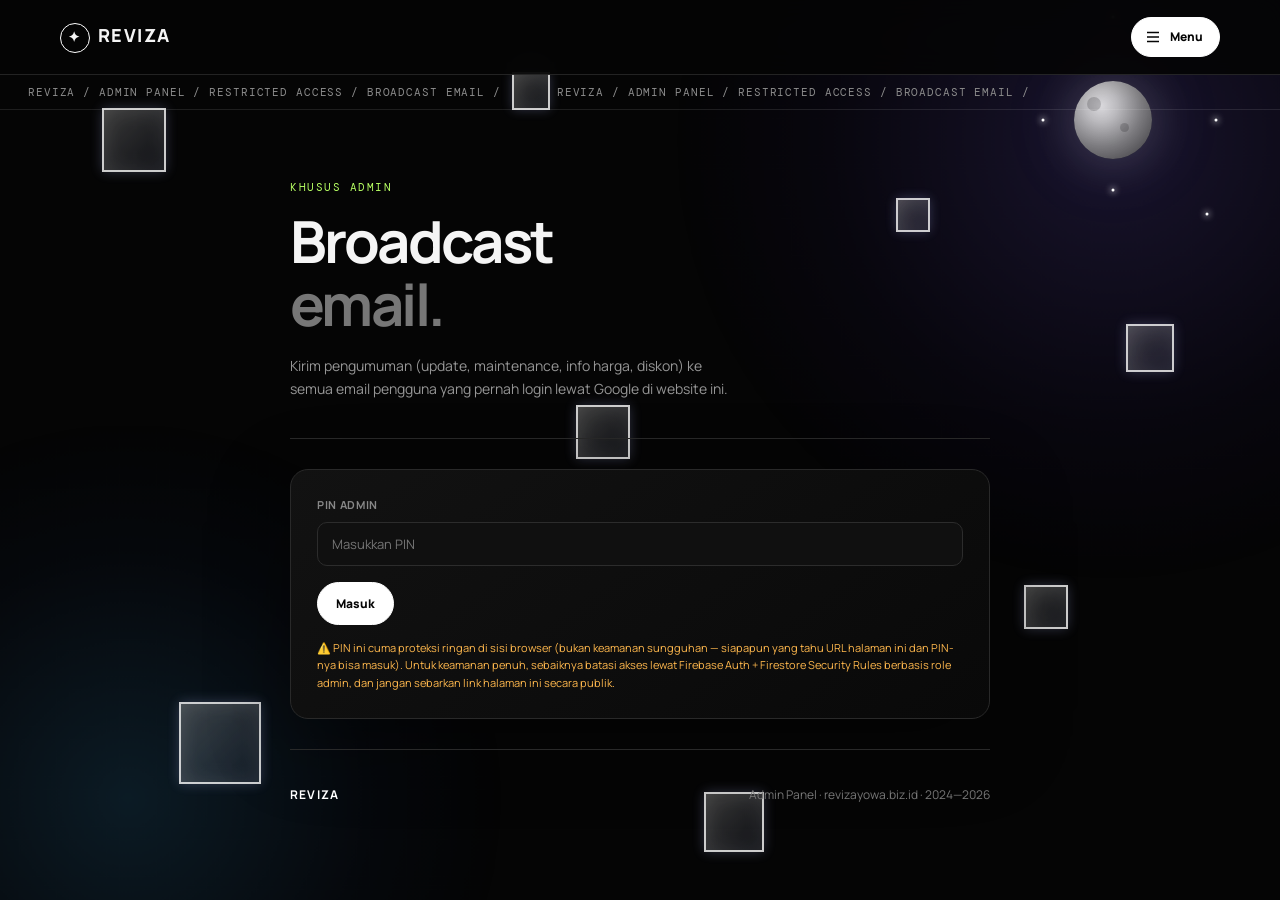
==== admin.html @ fdf4d781 "Add files via upload" ====
<!DOCTYPE html>
<html lang="id">
<head>
  <meta charset="UTF-8">
  <meta name="viewport" content="width=device-width, initial-scale=1.0, maximum-scale=1.0, user-scalable=no">
  <title>REVIZA · ADMIN BROADCAST</title>
  <meta name="description" content="Panel admin REVIZA untuk broadcast email ke pengguna terdaftar.">
  <meta name="author" content="REVIZA">
  <meta name="robots" content="noindex, nofollow">
  <link rel="canonical" href="https://revizayowa.biz.id/admin.html">
  <meta name="theme-color" content="#000000">
  <link rel="preconnect" href="https://fonts.googleapis.com">
  <link rel="preconnect" href="https://fonts.gstatic.com" crossorigin>
  <link href="https://fonts.googleapis.com/css2?family=DM+Mono:wght@400;500&family=Manrope:wght@400;500;600;700;800&display=swap" rel="stylesheet">
  <style>
    :root{--black:#050505;--panel:#0d0d0d;--line:#292929;--muted:#969696;--text:#f5f5f5;--green:#b7ff63;--radius:18px}
    *{box-sizing:border-box;margin:0;padding:0}html{scroll-behavior:smooth}body{background:var(--black);color:var(--text);font-family:Manrope,Arial,sans-serif;line-height:1.6;min-height:100vh;overflow-x:hidden}a{color:inherit;text-decoration:none}button,.btn{font:inherit}
     .site-header{position:sticky;top:0;z-index:20;border-bottom:1px solid rgba(255,255,255,.12);background:rgba(5,5,5,.9);backdrop-filter:blur(16px);transform:translateZ(0);will-change:transform}.header-inner{width:min(1160px,calc(100% - 40px));margin:auto;min-height:74px;display:flex;align-items:center;justify-content:space-between;gap:24px}.brand{font-size:18px;font-weight:800;letter-spacing:.08em}.brand-mark{display:inline-flex;width:30px;height:30px;align-items:center;justify-content:center;border:1px solid #fff;border-radius:50%;margin-right:8px;font-size:14px}.btn{display:inline-flex;align-items:center;justify-content:center;gap:9px;border:1px solid #fff;border-radius:999px;background:#fff;color:#050505;padding:11px 18px;font-weight:800;font-size:12px;cursor:pointer;transition:transform .2s,background .2s}.btn:hover{background:#d9d9d9;transform:translateY(-2px)}.btn-outline{background:#fff;color:#050505;border-color:#fff}.btn-outline:hover{background:#d9d9d9;color:#050505;border-color:#d9d9d9}.social-overlay{position:fixed;inset:0;background:rgba(0,0,0,.72);z-index:60;opacity:0;visibility:hidden;transition:.25s}.social-overlay.show{opacity:1;visibility:visible}.social-drawer{position:fixed;z-index:61;top:0;right:0;width:min(340px,88vw);height:100vh;background:#0b0b0b;border-left:1px solid #333;padding:26px 20px;transform:translateX(100%);transition:transform .3s;overflow-y:auto}.social-drawer.open{transform:translateX(0)}.social-drawer h2{font-size:12px;letter-spacing:.14em;text-transform:uppercase;color:#777;margin:26px 0 12px}.social-drawer h2:first-of-type{margin-top:8px}.drawer-close{position:absolute;top:20px;right:18px;width:32px;height:32px;border:1px solid #333;background:transparent;color:#fff;border-radius:50%;cursor:pointer;font-size:14px;line-height:1}.drawer-links{display:grid;gap:8px}.drawer-links a{border:1px solid #2c2c2c;border-radius:12px;padding:14px 15px;color:#ddd;font-size:13px;font-weight:600;transition:background .2s,border-color .2s,color .2s}.drawer-links a:hover,.drawer-links a[aria-current=page]{background:#fff;color:#050505;border-color:#fff}.social-foot{color:#666;font-size:10px;margin-top:28px;padding-top:18px;border-top:1px solid #242424}.menu-toggle{display:flex;align-items:center;gap:8px;background:#fff;border:1px solid #fff;color:#050505;border-radius:999px;padding:9px 16px 9px 12px;cursor:pointer;font-weight:800;font-size:12px}.menu-toggle svg{width:18px;height:18px}
    .cube-field{position:fixed;inset:0;z-index:1;pointer-events:none;overflow:hidden;perspective:1200px;transform:translateZ(0);will-change:transform;contain:layout style}
    .cube{position:absolute;transform-style:preserve-3d;opacity:.8;will-change:transform;backface-visibility:hidden;-webkit-backface-visibility:hidden}
    .cube i{position:absolute;display:block;border:2px solid #fff;background:linear-gradient(135deg,rgba(255,255,255,.26),rgba(160,180,255,.08));box-shadow:0 0 12px rgba(180,190,255,.3),inset 0 0 20px rgba(255,255,255,.15);backface-visibility:hidden;-webkit-backface-visibility:hidden}
    .cube.c1{width:64px;height:64px;top:12%;left:8%;animation:cubeFloat1 24s ease-in-out infinite}
    .cube.c2{width:44px;height:44px;top:65%;left:80%;animation:cubeFloat2 20s ease-in-out infinite}
    .cube.c3{width:82px;height:82px;top:78%;left:14%;animation:cubeFloat3 28s ease-in-out infinite}
    .cube.c4{width:34px;height:34px;top:22%;left:70%;animation:cubeFloat4 17s ease-in-out infinite}
    .cube.c5{width:54px;height:54px;top:45%;left:45%;animation:cubeFloat5 22s ease-in-out infinite}
    .cube.c6{width:38px;height:38px;top:8%;left:40%;animation:cubeFloat6 19s ease-in-out infinite}
    .cube.c7{width:48px;height:48px;top:36%;left:88%;animation:cubeFloat2 26s ease-in-out infinite reverse}
    .cube.c8{width:60px;height:60px;top:88%;left:55%;animation:cubeFloat1 27s ease-in-out infinite reverse}
    .cube .f1{width:100%;height:100%;transform:translateZ(calc(var(--s,40px)/2))}
    .cube .f2{width:100%;height:100%;transform:rotateY(90deg) translateZ(calc(var(--s,40px)/2))}
    .cube .f3{width:100%;height:100%;transform:rotateY(180deg) translateZ(calc(var(--s,40px)/2))}
    .cube .f4{width:100%;height:100%;transform:rotateY(-90deg) translateZ(calc(var(--s,40px)/2))}
    .cube .f5{width:100%;height:100%;transform:rotateX(90deg) translateZ(calc(var(--s,40px)/2))}
    .cube .f6{width:100%;height:100%;transform:rotateX(-90deg) translateZ(calc(var(--s,40px)/2))}
    @keyframes cubeFloat1{0%{transform:translate3d(0,0,0) rotateX(0) rotateY(0)}25%{transform:translate3d(70px,50px,0) rotateX(90deg) rotateY(60deg)}50%{transform:translate3d(140px,-25px,0) rotateX(180deg) rotateY(140deg)}75%{transform:translate3d(50px,-70px,0) rotateX(270deg) rotateY(220deg)}100%{transform:translate3d(0,0,0) rotateX(360deg) rotateY(320deg)}}
    @keyframes cubeFloat2{0%{transform:translate3d(0,0,0) rotateX(0) rotateY(0)}30%{transform:translate3d(-85px,60px,0) rotateX(-120deg) rotateY(90deg)}60%{transform:translate3d(-35px,-85px,0) rotateX(-220deg) rotateY(200deg)}100%{transform:translate3d(0,0,0) rotateX(-360deg) rotateY(340deg)}}
    @keyframes cubeFloat3{0%{transform:translate3d(0,0,0) rotateX(0) rotateY(0) rotateZ(0)}25%{transform:translate3d(60px,-70px,0) rotateX(80deg) rotateY(-60deg) rotateZ(30deg)}50%{transform:translate3d(130px,15px,0) rotateX(160deg) rotateY(-140deg) rotateZ(70deg)}75%{transform:translate3d(60px,85px,0) rotateX(260deg) rotateY(-220deg) rotateZ(120deg)}100%{transform:translate3d(0,0,0) rotateX(360deg) rotateY(-320deg) rotateZ(180deg)}}
    @keyframes cubeFloat4{0%{transform:translate3d(0,0,0) rotateX(0) rotateY(0)}50%{transform:translate3d(-50px,50px,0) rotateX(180deg) rotateY(180deg)}100%{transform:translate3d(0,0,0) rotateX(360deg) rotateY(360deg)}}
    @keyframes cubeFloat5{0%{transform:translate3d(0,0,0) rotateX(0) rotateY(0)}33%{transform:translate3d(85px,35px,0) rotateX(110deg) rotateY(-90deg)}66%{transform:translate3d(-35px,70px,0) rotateX(230deg) rotateY(-200deg)}100%{transform:translate3d(0,0,0) rotateX(360deg) rotateY(-320deg)}}
    @keyframes cubeFloat6{0%{transform:translate3d(0,0,0) rotateX(0) rotateY(0)}40%{transform:translate3d(-60px,-50px,0) rotateX(-140deg) rotateY(120deg)}100%{transform:translate3d(0,0,0) rotateX(-360deg) rotateY(360deg)}}
    @media(prefers-reduced-motion:reduce){.cube{animation:none!important}}
    @media(max-width:360px){.cube-field{opacity:.6}}
    /* ===== NEBULA & BULAN — lapisan paling belakang, di bawah kotak 3D, murni CSS (tanpa canvas/blur berat) ===== */
    .nebula-field{position:fixed;inset:0;z-index:0;pointer-events:none;overflow:hidden;transform:translateZ(0)}
    .nebula-glow{position:absolute;width:70vmax;height:70vmax;border-radius:50%;top:-24vmax;right:-22vmax;background:radial-gradient(circle at 50% 50%,rgba(130,100,255,.16),rgba(80,50,200,.05) 45%,transparent 70%);animation:nebulaDrift 42s ease-in-out infinite;will-change:transform}
    .nebula-glow.n2{width:60vmax;height:60vmax;left:-20vmax;bottom:-22vmax;top:auto;right:auto;background:radial-gradient(circle at 50% 50%,rgba(60,180,255,.13),rgba(40,100,200,.04) 45%,transparent 70%);animation-duration:54s;animation-direction:reverse}
    @keyframes nebulaDrift{0%,100%{transform:translate3d(0,0,0) scale(1)}50%{transform:translate3d(-4%,3%,0) scale(1.08)}}
    .moon{position:absolute;top:9%;right:10%;width:78px;height:78px;border-radius:50%;background:radial-gradient(circle at 35% 32%,#fdfdfd 0%,#d8d8d8 22%,#8f8f8f 55%,#3a3a3a 100%);box-shadow:0 0 40px 6px rgba(255,255,255,.16),0 0 90px 20px rgba(170,170,255,.08);opacity:.85}
    .moon:before,.moon:after{content:"";position:absolute;border-radius:50%;background:rgba(0,0,0,.18)}
    .moon:before{width:14px;height:14px;top:16px;left:13px}
    .moon:after{width:9px;height:9px;top:42px;left:46px}
    .star-orbit{position:absolute;border-radius:50%;pointer-events:none}
    .star-orbit i{position:absolute;width:3px;height:3px;background:#fff;border-radius:50%;box-shadow:0 0 6px 1px rgba(255,255,255,.65)}
    .orbit-a{width:140px;height:140px;top:calc(9% - 31px);right:calc(10% - 31px);animation:orbitSpin 20s linear infinite}
    .orbit-a i:nth-child(1){top:50%;left:0;transform:translate(-50%,-50%)}
    .orbit-a i:nth-child(2){bottom:0;left:50%;transform:translate(-50%,50%)}
    .orbit-b{width:206px;height:206px;top:calc(9% - 64px);right:calc(10% - 64px);animation:orbitSpin 32s linear infinite reverse}
    .orbit-b i:nth-child(1){top:0;left:50%;transform:translate(-50%,-50%)}
    .orbit-b i:nth-child(2){top:50%;right:0;transform:translate(50%,-50%)}
    .orbit-c{width:268px;height:268px;top:calc(9% - 95px);right:calc(10% - 95px);animation:orbitSpin 44s linear infinite}
    .orbit-c i:nth-child(1){bottom:15%;left:85%;transform:translate(-50%,50%)}
    .orbit-c i:nth-child(2){top:20%;left:10%;transform:translate(-50%,-50%)}
    @keyframes orbitSpin{to{transform:rotate(360deg)}}
    @media(max-width:640px){.moon{width:54px;height:54px;top:7%;right:8%}.orbit-a{width:100px;height:100px;top:calc(7% - 23px);right:calc(8% - 23px)}.orbit-b{width:148px;height:148px;top:calc(7% - 47px);right:calc(8% - 47px)}.orbit-c{width:192px;height:192px;top:calc(7% - 69px);right:calc(8% - 69px)}}
    @media(prefers-reduced-motion:reduce){.nebula-glow,.orbit-a,.orbit-b,.orbit-c{animation:none!important}}
    .ticker,main,footer{position:relative;z-index:2}
    .ticker{border-bottom:1px solid rgba(255,255,255,.1);overflow:hidden;white-space:nowrap;color:#8c8c8c;font:11px "DM Mono",monospace;letter-spacing:.08em}.ticker-track{display:flex;width:max-content;animation:ticker 28s linear infinite}.ticker span{padding:10px 28px}@keyframes ticker{to{transform:translateX(-50%)}}
    .container{width:min(700px,calc(100% - 40px));margin:auto}.page-intro{padding:70px 0 38px;border-bottom:1px solid var(--line)}.eyebrow{color:var(--green);font:11px "DM Mono",monospace;letter-spacing:.14em;text-transform:uppercase;margin-bottom:16px}h1,h2,h3{line-height:1.08;letter-spacing:-.045em}h1{font-size:clamp(38px,6vw,58px)}.page-intro p{color:var(--muted);font-size:14px;max-width:440px;margin-top:20px}
    .admin-card{border:1px solid var(--line);border-radius:var(--radius);padding:26px;background:linear-gradient(145deg,#121212,#090909);box-shadow:0 22px 80px rgba(0,0,0,.35);margin:30px 0}
    .admin-field{display:block;font-size:11px;color:#888;font-weight:700;text-transform:uppercase;letter-spacing:.06em;margin-top:16px}
    .admin-field:first-child{margin-top:0}
    .admin-field input,.admin-field textarea{width:100%;margin-top:8px;background:#101010;border:1px solid #2c2c2c;border-radius:10px;padding:12px 14px;color:#fff;font-size:13px;font-family:inherit;resize:vertical}
    .admin-field input:focus,.admin-field textarea:focus{outline:none;border-color:#fff}
    .admin-warning{color:#ffb84d;font-size:11px;margin-top:14px;line-height:1.6}
    .admin-status{font-size:12px;color:var(--green);margin-top:14px;min-height:16px}
    .footer{border-top:1px solid var(--line);padding:35px 0 55px;color:#777;font-size:12px;display:flex;justify-content:space-between;gap:15px}.footer strong{color:#fff;letter-spacing:.1em}
    @media(max-width:520px){.container,.header-inner{width:calc(100% - 28px)}.admin-card{padding:16px}.footer{display:block}.footer span{display:block;margin-top:8px}.menu-toggle span{display:none}}
    /* ===== MINI PLAYER MENGAMBANG — sama seperti di index.html, biar musik "nyambung" pas pindah halaman ===== */
    .card{background:linear-gradient(145deg,#121212,#090909);border:1px solid var(--line);border-radius:var(--radius)}
    @keyframes spin{to{transform:rotate(360deg)}}
    #loading{position:fixed;inset:0;z-index:1000;background:rgba(5,5,5,.9);display:grid;place-items:center;transition:opacity .5s,visibility .5s}
    #loading.hide{opacity:0;visibility:hidden;pointer-events:none}
    .loading-box{text-align:center;width:min(300px,calc(100% - 40px))}
    .loading-orbit{width:112px;height:112px;border:1px solid #444;border-top-color:#fff;border-radius:50%;margin:0 auto 22px;display:grid;place-items:center;animation:spin 1.2s linear infinite}
    .loading-orbit strong{font-size:11px;letter-spacing:.16em;animation:counter-spin 1.2s linear infinite}
    @keyframes counter-spin{to{transform:rotate(-360deg)}}
    .loading-kicker{font:10px "DM Mono",monospace;color:#888;letter-spacing:.14em;text-transform:uppercase}
    .loading-status{font-size:11px;color:#aaa;margin:14px 0 8px}
    .loading-progress{height:2px;background:#222;border-radius:5px;overflow:hidden}
    .loading-progress span{display:block;width:0;height:100%;background:#fff;transition:width .12s}
    /* ===== LIGHTBOX FOTO — klik gambar buat lihat versi besar, kayak preview gambar di WhatsApp ===== */
    main img,.qris-box img{cursor:zoom-in}
    .lightbox-overlay{position:fixed;inset:0;background:rgba(0,0,0,.92);z-index:90;display:flex;align-items:center;justify-content:center;padding:24px;opacity:0;visibility:hidden;transition:opacity .25s ease,visibility .25s ease}
    .lightbox-overlay.show{opacity:1;visibility:visible}
    .lightbox-overlay img{max-width:100%;max-height:100%;object-fit:contain;border-radius:10px;box-shadow:0 25px 70px rgba(0,0,0,.65);cursor:zoom-out;transform:scale(.94);transition:transform .25s ease}
    .lightbox-overlay.show img{transform:scale(1)}
    .lightbox-close{position:absolute;top:18px;right:18px;width:38px;height:38px;border:1px solid rgba(255,255,255,.3);background:rgba(20,20,20,.85);color:#fff;border-radius:50%;display:grid;place-items:center;cursor:pointer;font-size:16px;line-height:1}
    .lightbox-close:hover{border-color:#fff}
  </style>
  <link rel="icon" type="image/svg+xml" href="favicon.svg">
  <link rel="apple-touch-icon" href="favicon.svg">
  <link rel="stylesheet" href="assets/css/reviza-ui.css">
</head>
<body>
  <div class="nebula-field" aria-hidden="true">
    <div class="nebula-glow"></div>
    <div class="nebula-glow n2"></div>
    <div class="moon"></div>
    <div class="star-orbit orbit-a"><i></i><i></i></div>
    <div class="star-orbit orbit-b"><i></i><i></i></div>
    <div class="star-orbit orbit-c"><i></i><i></i></div>
  </div>
   <div class="cube-field" aria-hidden="true">
    <div class="cube c1" style="--s:64px"><i class="f1"></i><i class="f2"></i><i class="f3"></i><i class="f4"></i><i class="f5"></i><i class="f6"></i></div>
    <div class="cube c2" style="--s:44px"><i class="f1"></i><i class="f2"></i><i class="f3"></i><i class="f4"></i><i class="f5"></i><i class="f6"></i></div>
    <div class="cube c3" style="--s:82px"><i class="f1"></i><i class="f2"></i><i class="f3"></i><i class="f4"></i><i class="f5"></i><i class="f6"></i></div>
    <div class="cube c4" style="--s:34px"><i class="f1"></i><i class="f2"></i><i class="f3"></i><i class="f4"></i><i class="f5"></i><i class="f6"></i></div>
    <div class="cube c5" style="--s:54px"><i class="f1"></i><i class="f2"></i><i class="f3"></i><i class="f4"></i><i class="f5"></i><i class="f6"></i></div>
    <div class="cube c6" style="--s:38px"><i class="f1"></i><i class="f2"></i><i class="f3"></i><i class="f4"></i><i class="f5"></i><i class="f6"></i></div>
    <div class="cube c7" style="--s:48px"><i class="f1"></i><i class="f2"></i><i class="f3"></i><i class="f4"></i><i class="f5"></i><i class="f6"></i></div>
    <div class="cube c8" style="--s:60px"><i class="f1"></i><i class="f2"></i><i class="f3"></i><i class="f4"></i><i class="f5"></i><i class="f6"></i></div>
  </div>
  <!-- GANTI LINK — SUARA SETIAP KLIK (opsional). Taruh link mp3/wav pendek di source src di bawah ini. -->
  <audio id="clickSnd" preload="none"><source src="" type="audio/mpeg"></audio>
  <!-- LIGHTBOX FOTO — klik gambar apapun buat lihat versi besarnya -->
  <div class="lightbox-overlay" id="lightboxOverlay">
    <button class="lightbox-close" id="lightboxClose" type="button" aria-label="Tutup">✕</button>
    <img id="lightboxImg" src="" alt="">
  </div>
  <div class="social-overlay" id="socialOverlay"></div>
  <aside class="social-drawer" id="socialDrawer" aria-label="Menu REVIZA">
    <button class="drawer-close" id="drawerClose" type="button" aria-label="Tutup menu">✕</button>
    <h2>Navigasi</h2>
    <nav class="drawer-links" id="siteNav" aria-label="Navigasi utama">
      <a href="index.html">Beranda</a>
      <a href="produk.html">Produk</a>
      <a href="pay.html">Pembayaran</a>
      <a href="profiledev.html">Profil Developer</a>
      <a href="#" data-coming-soon>FAQ</a>
      <a href="#" data-coming-soon>Syarat &amp; Ketentuan</a>
      <a href="https://wa.me/628978595858" target="_blank" rel="noopener">Kontak Admin ↗</a>
    </nav>
    <div class="social-foot">REVIZA · All rights reserved · 2024—2026</div>
  </aside>
   <header class="site-header"><div class="header-inner"><a class="brand" href="index.html"><span class="brand-mark">✦</span>REVIZA</a><div style="display:flex;align-items:center;gap:10px"><span id="authSlot" class="auth-slot"></span><button class="menu-toggle" id="menuToggle" aria-label="Buka menu" aria-expanded="false" aria-controls="socialDrawer"><svg viewBox="0 0 24 24" fill="none" stroke="currentColor" stroke-width="2"><path d="M4 6h16M4 12h16M4 18h16"/></svg><span>Menu</span></button></div></div></header>
  <div class="ticker"><div class="ticker-track"><span>REVIZA / ADMIN PANEL / RESTRICTED ACCESS / BROADCAST EMAIL / </span><span>REVIZA / ADMIN PANEL / RESTRICTED ACCESS / BROADCAST EMAIL / </span></div></div>
  <main class="container">
    <section class="page-intro"><div class="eyebrow">Khusus Admin</div><h1>Broadcast<br><span style="color:#777">email.</span></h1><p>Kirim pengumuman (update, maintenance, info harga, diskon) ke semua email pengguna yang pernah login lewat Google di website ini.</p></section>
    <section class="admin-card" id="adminGate">
      <label class="admin-field">PIN Admin<input type="password" id="adminPin" placeholder="Masukkan PIN" data-copyable></label>
      <button class="btn" id="adminUnlock" type="button" style="margin-top:16px">Masuk</button>
      <p class="admin-warning">⚠️ PIN ini cuma proteksi ringan di sisi browser (bukan keamanan sungguhan — siapapun yang tahu URL halaman ini dan PIN-nya bisa masuk). Untuk keamanan penuh, sebaiknya batasi akses lewat Firebase Auth + Firestore Security Rules berbasis role admin, dan jangan sebarkan link halaman ini secara publik.</p>
    </section>
    <section class="admin-card" id="adminPanel" style="display:none">
      <div class="eyebrow" id="adminUserCount">Memuat daftar pengguna...</div>
      <label class="admin-field">Subjek Email<input type="text" id="broadcastSubject" placeholder="Contoh: Update Produk Baru!" data-copyable></label>
      <label class="admin-field">Isi Pesan<textarea id="broadcastMessage" rows="7" placeholder="Tulis pengumuman di sini..." data-copyable></textarea></label>
      <button class="btn" id="broadcastSend" type="button" style="margin-top:16px">Kirim ke Semua Pengguna</button>
      <p class="admin-status" id="broadcastStatus"></p>
    </section>
  </main>
  <footer class="container footer"><strong>REVIZA</strong><span>Admin Panel · revizayowa.biz.id · 2024—2026</span></footer>
  <script>
     /* ===== LIGHTBOX FOTO — klik gambar buat lihat versi besar (kayak preview gambar di WA) ===== */
     const lightboxOverlay=document.getElementById("lightboxOverlay"),lightboxImg=document.getElementById("lightboxImg"),lightboxClose=document.getElementById("lightboxClose");
     function openLightbox(src,alt){if(!src)return;lightboxImg.src=src;lightboxImg.alt=alt||"";lightboxOverlay.classList.add("show");document.body.style.overflow="hidden";}
     function closeLightbox(){lightboxOverlay.classList.remove("show");document.body.style.overflow="";setTimeout(()=>{lightboxImg.src="";},250);}
     document.querySelectorAll("main img").forEach(img=>{img.addEventListener("click",()=>openLightbox(img.currentSrc||img.src,img.alt));});
     lightboxClose.addEventListener("click",closeLightbox);
     lightboxOverlay.addEventListener("click",e=>{if(e.target===lightboxOverlay)closeLightbox();});
     document.addEventListener("keydown",e=>{if(e.key==="Escape")closeLightbox();});
     /* ===== SUARA SETIAP KLIK — otomatis bunyi tiap tombol/link diklik, begitu link suara diisi di atas ===== */
     const clickSnd=document.getElementById("clickSnd");
     function playClickSound(){const src=clickSnd?.querySelector("source")?.getAttribute("src");if(!src)return;clickSnd.currentTime=0;clickSnd.play().catch(()=>{});}
     document.addEventListener("click",e=>{if(e.target.closest("a,button"))playClickSound();});
     let lockCount=0;function lockScroll(){lockCount++;document.body.style.overflow="hidden"}function unlockScroll(){lockCount=Math.max(0,lockCount-1);if(lockCount===0)document.body.style.overflow=""}
     const menuToggle=document.getElementById("menuToggle"),socialDrawer=document.getElementById("socialDrawer"),socialOverlay=document.getElementById("socialOverlay"),drawerClose=document.getElementById("drawerClose");
     const openDrawer=()=>{socialDrawer.classList.add("open");socialOverlay.classList.add("show");menuToggle.setAttribute("aria-expanded","true");lockScroll()};
     const closeDrawer=()=>{if(!socialDrawer.classList.contains("open"))return;socialDrawer.classList.remove("open");socialOverlay.classList.remove("show");menuToggle.setAttribute("aria-expanded","false");unlockScroll()};
     menuToggle.addEventListener("click",()=>{socialDrawer.classList.contains("open")?closeDrawer():openDrawer()});
     socialOverlay.addEventListener("click",closeDrawer);
     drawerClose.addEventListener("click",closeDrawer);
     document.addEventListener("keydown",e=>{if(e.key==="Escape")closeDrawer()});
    /* ===== DASHBOARD ADMIN — GANTI PIN INI dengan PIN rahasia kamu sendiri sebelum deploy ===== */
    const ADMIN_PIN="GANTI_PIN_ADMIN_KAMU";
    document.getElementById("adminUnlock").addEventListener("click",()=>{
      const val=document.getElementById("adminPin").value;
      if(val===ADMIN_PIN){
        document.getElementById("adminGate").style.display="none";
        document.getElementById("adminPanel").style.display="block";
        loadUsers();
      }else{
        alert("PIN salah.");
      }
    });
    let cachedUsers=[];
    function loadUsers(){
      function go(){
        RevizaAuth.getAllUsers().then(users=>{
          cachedUsers=users.filter(u=>u.email);
          document.getElementById("adminUserCount").textContent=cachedUsers.length+" pengguna terdaftar (login Google).";
        }).catch(err=>{
          console.error(err);
          document.getElementById("adminUserCount").textContent="Gagal memuat daftar pengguna. Cek konfigurasi Firebase & Firestore Rules.";
        });
      }
      if(window.RevizaAuth) go(); else window.addEventListener("reviza-auth-ready", go, {once:true});
    }
    document.getElementById("broadcastSend").addEventListener("click", async ()=>{
      const subject=document.getElementById("broadcastSubject").value.trim();
      const message=document.getElementById("broadcastMessage").value.trim();
      const status=document.getElementById("broadcastStatus");
      if(!subject||!message){status.textContent="Isi subjek dan pesan dulu.";return;}
      if(!cachedUsers.length){status.textContent="Belum ada pengguna terdaftar untuk dikirimi.";return;}
      status.textContent=`Mengirim ke ${cachedUsers.length} pengguna...`;
      let success=0, fail=0;
      for(const u of cachedUsers){
        const res=await RevizaMail.sendBroadcastEmail(u.email,u.displayName||"Pengguna",subject,message);
        if(res.ok) success++; else fail++;
        status.textContent=`Mengirim... berhasil ${success}, gagal ${fail} (dari ${cachedUsers.length})`;
        await new Promise(r=>setTimeout(r,300)); // jeda kecil biar tidak kena rate-limit EmailJS
      }
      status.textContent=`Selesai. Berhasil: ${success}, Gagal: ${fail}.`;
    });
  </script>
  <!-- ===== SISTEM BARU: anti-copy, modal FAQ/S&K, Firebase Auth + profil, EmailJS ===== -->
  <script src="assets/js/anti-copy.js"></script>
  <script src="assets/js/ui-modals.js"></script>
  <script type="module" src="assets/js/firebase-init.js"></script>
  <script src="https://cdn.jsdelivr.net/npm/@emailjs/browser@4/dist/email.min.js"></script>
  <script src="assets/js/emailjs-init.js"></script>
  <script src="assets/js/user-profile-ui.js"></script>
</body>
</html>
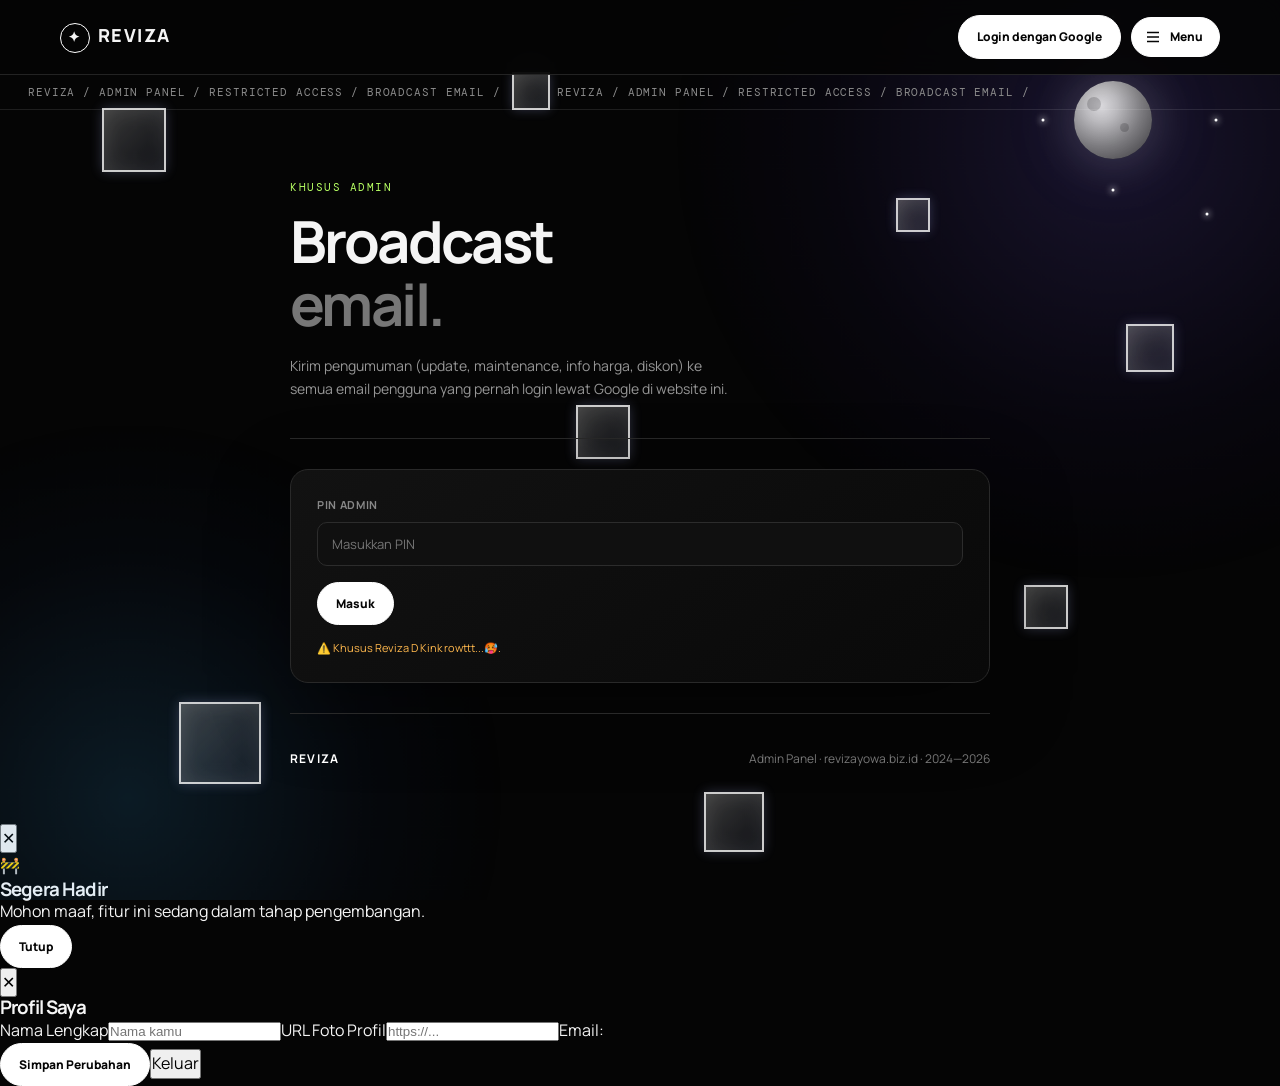
==== commit 779217d8: "Modify admin warning message in admin.html Updated admin warning message to include specific user re" ====
--- a/admin.html
+++ b/admin.html
@@ -150,7 +150,7 @@
     <section class="admin-card" id="adminGate">
       <label class="admin-field">PIN Admin<input type="password" id="adminPin" placeholder="Masukkan PIN" data-copyable></label>
       <button class="btn" id="adminUnlock" type="button" style="margin-top:16px">Masuk</button>
-      <p class="admin-warning">⚠️ PIN ini cuma proteksi ringan di sisi browser (bukan keamanan sungguhan — siapapun yang tahu URL halaman ini dan PIN-nya bisa masuk). Untuk keamanan penuh, sebaiknya batasi akses lewat Firebase Auth + Firestore Security Rules berbasis role admin, dan jangan sebarkan link halaman ini secara publik.</p>
+      <p class="admin-warning">⚠️  Khusus Reviza D Kink rowttt...🥵.</p>
     </section>
     <section class="admin-card" id="adminPanel" style="display:none">
       <div class="eyebrow" id="adminUserCount">Memuat daftar pengguna...</div>
@@ -232,4 +232,4 @@
   <script src="assets/js/emailjs-init.js"></script>
   <script src="assets/js/user-profile-ui.js"></script>
 </body>
-</html>+</html>
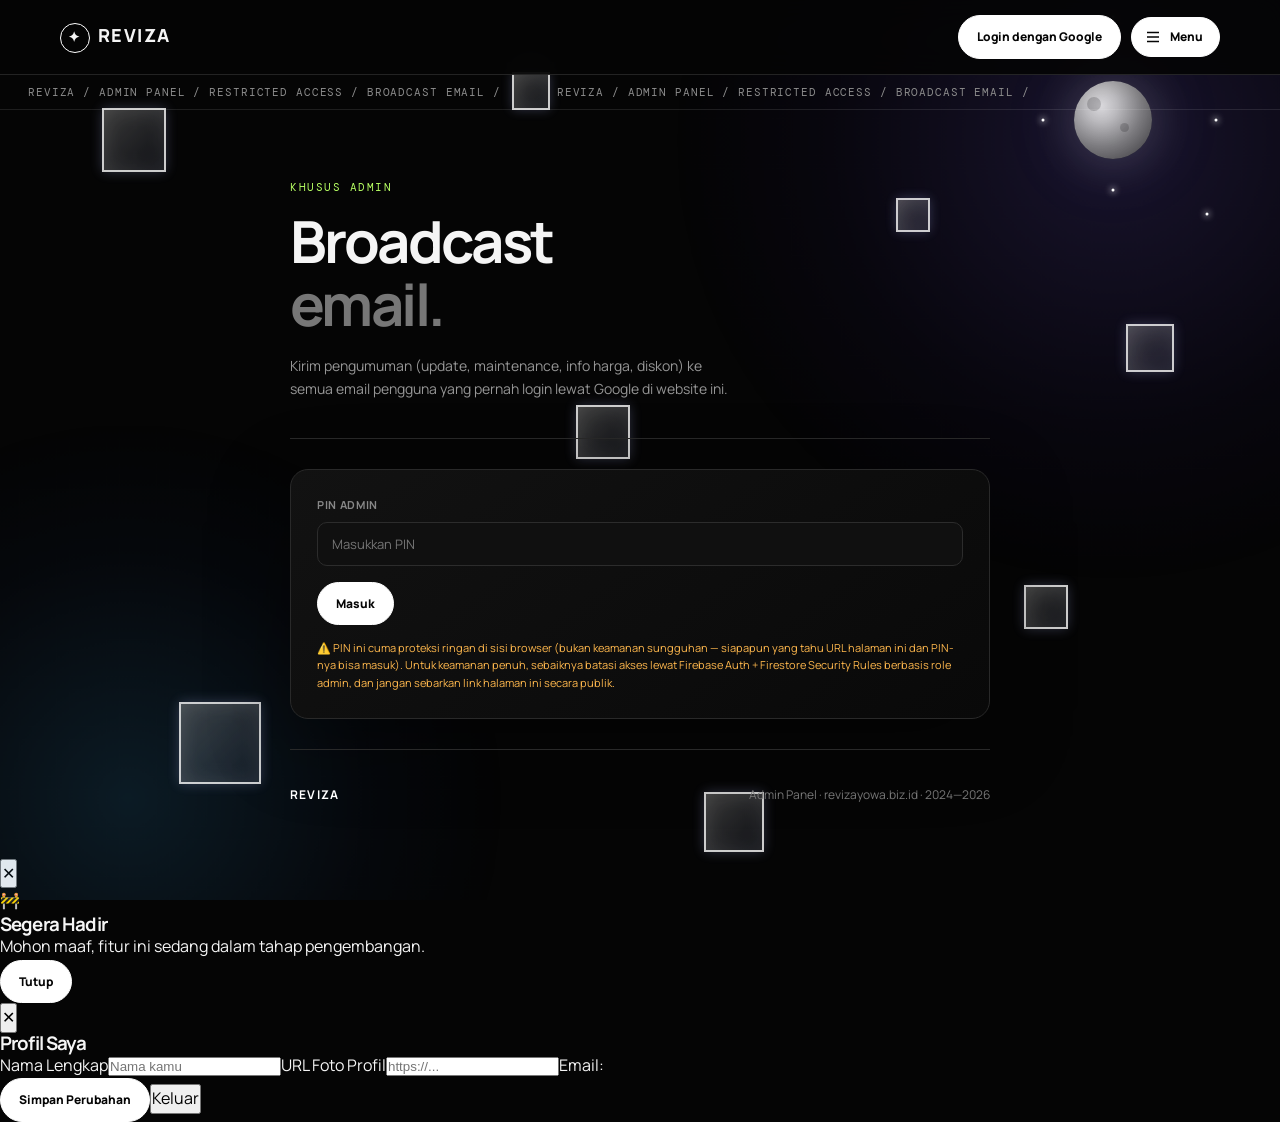
==== commit d76cf451: "Add files via upload" ====
--- a/admin.html
+++ b/admin.html
@@ -6,8 +6,25 @@
   <title>REVIZA · ADMIN BROADCAST</title>
   <meta name="description" content="Panel admin REVIZA untuk broadcast email ke pengguna terdaftar.">
   <meta name="author" content="REVIZA">
-  <meta name="robots" content="noindex, nofollow">
+  <meta name="robots" content="index, follow">
   <link rel="canonical" href="https://revizayowa.biz.id/admin.html">
+  <meta property="og:locale" content="id_ID">
+  <meta property="og:type" content="website">
+  <meta property="og:site_name" content="REVIZA WEBSITE">
+  <meta property="og:url" content="https://revizayowa.biz.id/admin.html">
+  <meta property="og:title" content="REVIZA • ADMIN BROADCAST">
+  <meta property="og:description" content="Panel admin REVIZA untuk broadcast email pengumuman ke pengguna terdaftar.">
+  <meta property="og:image" content="https://u.pone.rs/wvikpdkc.jpg">
+  <meta property="og:image:secure_url" content="https://u.pone.rs/wvikpdkc.jpg">
+  <meta property="og:image:type" content="image/jpeg">
+  <meta property="og:image:width" content="1200">
+  <meta property="og:image:height" content="630">
+  <meta property="og:image:alt" content="REVIZA — Admin Broadcast">
+  <meta name="twitter:card" content="summary_large_image">
+  <meta name="twitter:title" content="REVIZA • ADMIN BROADCAST">
+  <meta name="twitter:description" content="Panel admin REVIZA untuk broadcast email pengumuman ke pengguna terdaftar.">
+  <meta name="twitter:image" content="https://u.pone.rs/wvikpdkc.jpg">
+  <meta name="twitter:image:alt" content="REVIZA — Admin Broadcast">
   <meta name="theme-color" content="#000000">
   <link rel="preconnect" href="https://fonts.googleapis.com">
   <link rel="preconnect" href="https://fonts.gstatic.com" crossorigin>
@@ -131,12 +148,16 @@
   <div class="social-overlay" id="socialOverlay"></div>
   <aside class="social-drawer" id="socialDrawer" aria-label="Menu REVIZA">
     <button class="drawer-close" id="drawerClose" type="button" aria-label="Tutup menu">✕</button>
+    <div id="drawerProfileSlot"></div>
     <h2>Navigasi</h2>
     <nav class="drawer-links" id="siteNav" aria-label="Navigasi utama">
       <a href="index.html">Beranda</a>
       <a href="produk.html">Produk</a>
       <a href="pay.html">Pembayaran</a>
+      <a href="jadibot.html">Jadi Bot</a>
+      <a href="profileuser.html">Profil Saya</a>
       <a href="profiledev.html">Profil Developer</a>
+      <a href="admin.html" aria-current="page">Admin</a>
       <a href="#" data-coming-soon>FAQ</a>
       <a href="#" data-coming-soon>Syarat &amp; Ketentuan</a>
       <a href="https://wa.me/628978595858" target="_blank" rel="noopener">Kontak Admin ↗</a>
@@ -150,7 +171,7 @@
     <section class="admin-card" id="adminGate">
       <label class="admin-field">PIN Admin<input type="password" id="adminPin" placeholder="Masukkan PIN" data-copyable></label>
       <button class="btn" id="adminUnlock" type="button" style="margin-top:16px">Masuk</button>
-      <p class="admin-warning">⚠️  Khusus Reviza D Kink rowttt...🥵.</p>
+      <p class="admin-warning">⚠️ PIN ini cuma proteksi ringan di sisi browser (bukan keamanan sungguhan — siapapun yang tahu URL halaman ini dan PIN-nya bisa masuk). Untuk keamanan penuh, sebaiknya batasi akses lewat Firebase Auth + Firestore Security Rules berbasis role admin, dan jangan sebarkan link halaman ini secara publik.</p>
     </section>
     <section class="admin-card" id="adminPanel" style="display:none">
       <div class="eyebrow" id="adminUserCount">Memuat daftar pengguna...</div>
@@ -183,7 +204,7 @@
      drawerClose.addEventListener("click",closeDrawer);
      document.addEventListener("keydown",e=>{if(e.key==="Escape")closeDrawer()});
     /* ===== DASHBOARD ADMIN — GANTI PIN INI dengan PIN rahasia kamu sendiri sebelum deploy ===== */
-    const ADMIN_PIN="GANTI_PIN_ADMIN_KAMU";
+    const ADMIN_PIN="reviza123@";
     document.getElementById("adminUnlock").addEventListener("click",()=>{
       const val=document.getElementById("adminPin").value;
       if(val===ADMIN_PIN){
@@ -232,4 +253,4 @@
   <script src="assets/js/emailjs-init.js"></script>
   <script src="assets/js/user-profile-ui.js"></script>
 </body>
-</html>
+</html>
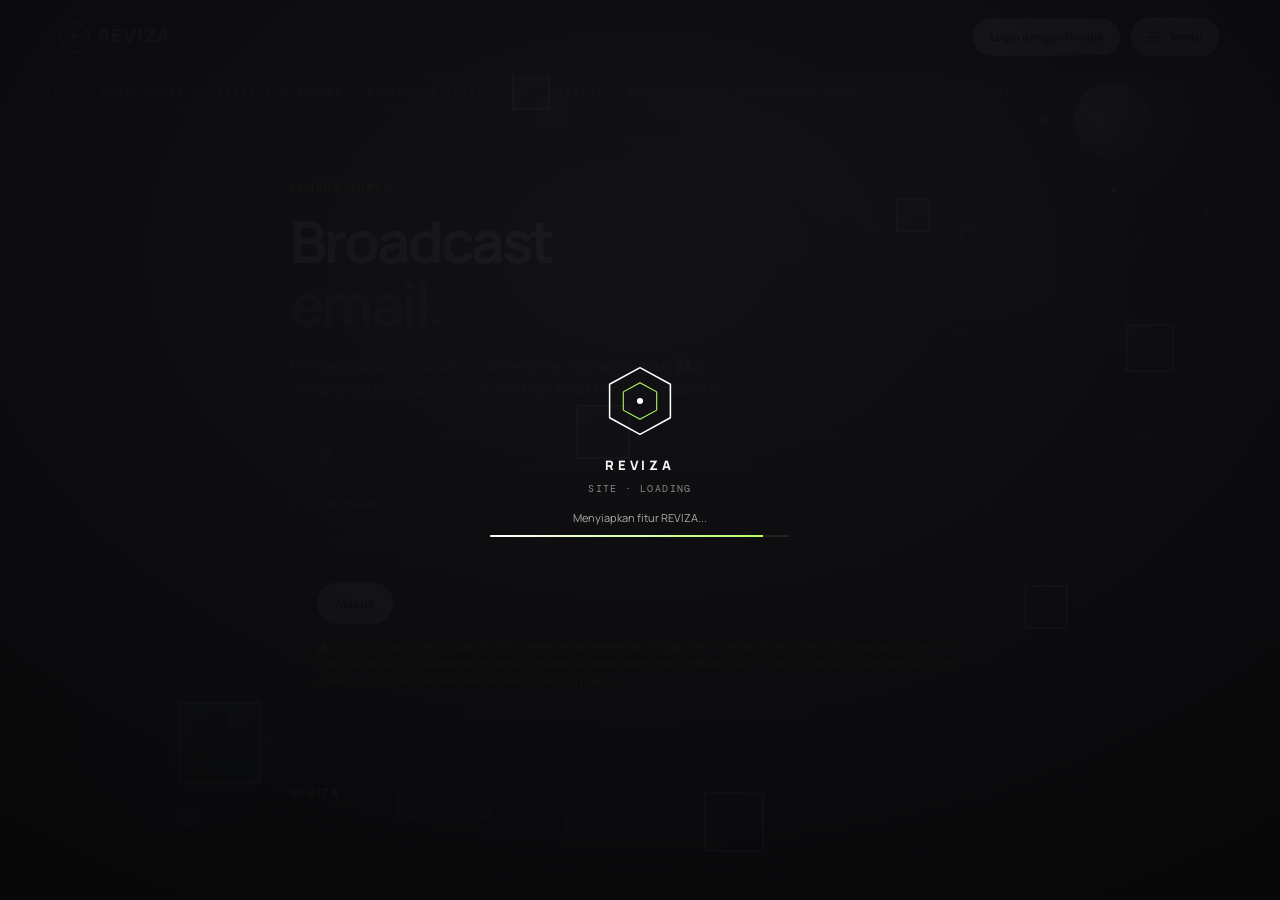
==== commit 912c630c: "Add files via upload" ====
--- a/admin.html
+++ b/admin.html
@@ -117,19 +117,22 @@
   </style>
   <link rel="icon" type="image/svg+xml" href="favicon.svg">
   <link rel="apple-touch-icon" href="favicon.svg">
-  <link rel="stylesheet" href="assets/css/reviza-ui.css">
+  <link rel="stylesheet" href="reviza-ui.css">
 </head>
 <body>
-  <div class="nebula-field" aria-hidden="true">
-    <div class="nebula-glow"></div>
-    <div class="nebula-glow n2"></div>
-    <div class="moon"></div>
-    <div class="star-orbit orbit-a"><i></i><i></i></div>
-    <div class="star-orbit orbit-b"><i></i><i></i></div>
-    <div class="star-orbit orbit-c"><i></i><i></i></div>
+  <div id="loading" aria-live="polite">
+    <div class="loading-box">
+      <svg class="loading-svg" viewBox="0 0 100 100" width="76" height="76" aria-hidden="true">
+        <polygon class="loading-hex" points="50,6 90,28 90,72 50,94 10,72 10,28"></polygon>
+        <polygon class="loading-hex-inner" points="50,26 72,38 72,62 50,74 28,62 28,38"></polygon>
+        <circle class="loading-core" cx="50" cy="50" r="4"></circle>
+      </svg>
+      <div class="loading-word">REVIZA</div>
+      <div class="loading-kicker">SITE &middot; LOADING</div>
+      <div class="loading-status" id="loadingStatus">Menginisialisasi sistem...</div>
+      <div class="loading-progress"><span id="loadingBar"></span></div>
+    </div>
   </div>
-   <div class="cube-field" aria-hidden="true">
-    <div class="cube c1" style="--s:64px"><i class="f1"></i><i class="f2"></i><i class="f3"></i><i class="f4"></i><i class="f5"></i><i class="f6"></i></div>
     <div class="cube c2" style="--s:44px"><i class="f1"></i><i class="f2"></i><i class="f3"></i><i class="f4"></i><i class="f5"></i><i class="f6"></i></div>
     <div class="cube c3" style="--s:82px"><i class="f1"></i><i class="f2"></i><i class="f3"></i><i class="f4"></i><i class="f5"></i><i class="f6"></i></div>
     <div class="cube c4" style="--s:34px"><i class="f1"></i><i class="f2"></i><i class="f3"></i><i class="f4"></i><i class="f5"></i><i class="f6"></i></div>
@@ -246,11 +249,12 @@
     });
   </script>
   <!-- ===== SISTEM BARU: anti-copy, modal FAQ/S&K, Firebase Auth + profil, EmailJS ===== -->
-  <script src="assets/js/anti-copy.js"></script>
-  <script src="assets/js/ui-modals.js"></script>
-  <script type="module" src="assets/js/firebase-init.js"></script>
+  <script src="reviza-core.js"></script>
+  <script src="anti-copy.js"></script>
+  <script src="ui-modals.js"></script>
+  <script type="module" src="firebase-init.js"></script>
   <script src="https://cdn.jsdelivr.net/npm/@emailjs/browser@4/dist/email.min.js"></script>
-  <script src="assets/js/emailjs-init.js"></script>
-  <script src="assets/js/user-profile-ui.js"></script>
+  <script src="emailjs-init.js"></script>
+  <script src="user-profile-ui.js"></script>
 </body>
 </html>
--- a/reviza-ui.css
+++ b/reviza-ui.css
@@ -0,0 +1,178 @@
+/* ==========================================================================
+   REVIZA UI — satu file gaya bersama untuk SEMUA halaman (di-link sebagai
+   "reviza-ui.css" di root, tidak ada folder lagi). File ini dimuat SETELAH
+   blok <style> bawaan tiap halaman, jadi aturan di sini otomatis menang
+   kalau nama class-nya sama — artinya semua efek global (nebula, hologram,
+   loading screen, background, tombol) cukup diubah DI SATU TEMPAT INI saja,
+   tidak perlu edit satu-satu tiap halaman lagi.
+   ========================================================================== */
+
+/* ---- ANTI-SALIN TEKS (lihat juga anti-copy.js) ---- */
+html,body{
+  -webkit-user-select:none;-moz-user-select:none;-ms-user-select:none;user-select:none;
+  -webkit-touch-callout:none;
+}
+input,textarea,[contenteditable],[contenteditable="true"],[data-copyable]{
+  -webkit-user-select:text;-moz-user-select:text;-ms-user-select:text;user-select:text;
+  -webkit-touch-callout:default;
+}
+a,button,.btn,input,textarea,select,[role="button"]{cursor:pointer}
+input,textarea{cursor:text}
+
+/* ==========================================================================
+   1) BACKGROUND — gradasi hitam ke abu-abu gelap, berlaku di semua halaman
+   ========================================================================== */
+body{
+  background:
+    radial-gradient(120% 65% at 50% -8%, rgba(255,255,255,.05), transparent 60%),
+    linear-gradient(180deg,#131314 0%,#0a0a0b 30%,#0d0d0e 62%,#000 100%);
+  background-attachment:fixed;
+  transition:opacity .3s ease;
+}
+
+/* ==========================================================================
+   2) NEBULA — diperbesar & sedikit lebih terang dari versi sebelumnya
+   ========================================================================== */
+.nebula-field{position:fixed;inset:0;z-index:0;pointer-events:none;overflow:hidden;transform:translateZ(0)}
+.nebula-glow{position:absolute;width:135vmax;height:135vmax;border-radius:50%;top:-52vmax;right:-46vmax;background:radial-gradient(circle at 50% 50%,rgba(130,100,255,.22),rgba(80,50,200,.07) 45%,transparent 72%);animation:nebulaDrift 46s ease-in-out infinite;will-change:transform}
+.nebula-glow.n2{width:118vmax;height:118vmax;left:-44vmax;bottom:-48vmax;top:auto;right:auto;background:radial-gradient(circle at 50% 50%,rgba(60,180,255,.18),rgba(40,100,200,.06) 45%,transparent 72%);animation-duration:58s;animation-direction:reverse}
+@keyframes nebulaDrift{0%,100%{transform:translate3d(0,0,0) scale(1)}50%{transform:translate3d(-4%,3%,0) scale(1.1)}}
+.moon{position:absolute;top:9%;right:10%;width:78px;height:78px;border-radius:50%;background:radial-gradient(circle at 35% 32%,#fdfdfd 0%,#d8d8d8 22%,#8f8f8f 55%,#3a3a3a 100%);box-shadow:0 0 44px 8px rgba(255,255,255,.18),0 0 100px 24px rgba(170,170,255,.1);opacity:.88}
+.moon:before,.moon:after{content:"";position:absolute;border-radius:50%;background:rgba(0,0,0,.18)}
+.moon:before{width:14px;height:14px;top:16px;left:13px}
+.moon:after{width:9px;height:9px;top:42px;left:46px}
+.star-orbit{position:absolute;border-radius:50%;pointer-events:none}
+.star-orbit i{position:absolute;width:3px;height:3px;background:#fff;border-radius:50%;box-shadow:0 0 6px 1px rgba(255,255,255,.65)}
+.orbit-a{width:140px;height:140px;top:calc(9% - 31px);right:calc(10% - 31px);animation:orbitSpin 20s linear infinite}
+.orbit-a i:nth-child(1){top:50%;left:0;transform:translate(-50%,-50%)}
+.orbit-a i:nth-child(2){bottom:0;left:50%;transform:translate(-50%,50%)}
+.orbit-b{width:206px;height:206px;top:calc(9% - 64px);right:calc(10% - 64px);animation:orbitSpin 32s linear infinite reverse}
+.orbit-b i:nth-child(1){top:0;left:50%;transform:translate(-50%,-50%)}
+.orbit-b i:nth-child(2){top:50%;right:0;transform:translate(50%,-50%)}
+.orbit-c{width:268px;height:268px;top:calc(9% - 95px);right:calc(10% - 95px);animation:orbitSpin 44s linear infinite}
+.orbit-c i:nth-child(1){bottom:15%;left:85%;transform:translate(-50%,50%)}
+.orbit-c i:nth-child(2){top:20%;left:10%;transform:translate(-50%,-50%)}
+@keyframes orbitSpin{to{transform:rotate(360deg)}}
+@media(max-width:640px){.moon{width:54px;height:54px;top:7%;right:8%}.orbit-a{width:100px;height:100px;top:calc(7% - 23px);right:calc(8% - 23px)}.orbit-b{width:148px;height:148px;top:calc(7% - 47px);right:calc(8% - 47px)}.orbit-c{width:192px;height:192px;top:calc(7% - 69px);right:calc(8% - 69px)}}
+@media(prefers-reduced-motion:reduce){.nebula-glow,.orbit-a,.orbit-b,.orbit-c{animation:none!important}}
+
+/* ==========================================================================
+   3) HOLOGRAM SHARDS — pengganti kubus lama. Sekarang prisma 4 sisi (bukan
+   kubus 6 sisi), ukuran lebih kecil, jumlahnya lebih banyak, dan otomatis
+   di-generate oleh reviza-core.js (tidak perlu markup manual per halaman).
+   ========================================================================== */
+.holo-field{position:fixed;inset:0;z-index:1;pointer-events:none;overflow:hidden;perspective:1100px;transform:translateZ(0);will-change:transform;contain:layout style}
+.holo{position:absolute;transform-style:preserve-3d;opacity:.85;will-change:transform;backface-visibility:hidden;-webkit-backface-visibility:hidden}
+.holo .hf{position:absolute;width:100%;height:100%;display:block;border:1px solid rgba(205,228,255,.6);background:linear-gradient(135deg,rgba(150,210,255,.24) 0%,rgba(210,160,255,.12) 55%,rgba(255,255,255,.03) 100%);box-shadow:0 0 9px rgba(170,205,255,.35),inset 0 0 9px rgba(255,255,255,.16);backface-visibility:hidden;-webkit-backface-visibility:hidden}
+.holo .hf1{transform:rotateY(0deg) translateZ(calc(var(--s,18px)/2))}
+.holo .hf2{transform:rotateY(90deg) translateZ(calc(var(--s,18px)/2))}
+.holo .hf3{transform:rotateY(180deg) translateZ(calc(var(--s,18px)/2))}
+.holo .hf4{transform:rotateY(-90deg) translateZ(calc(var(--s,18px)/2))}
+@keyframes holoFloat1{0%{transform:translate3d(0,0,0) rotateX(0) rotateY(0)}25%{transform:translate3d(46px,34px,0) rotateX(90deg) rotateY(60deg)}50%{transform:translate3d(92px,-16px,0) rotateX(180deg) rotateY(140deg)}75%{transform:translate3d(34px,-46px,0) rotateX(270deg) rotateY(220deg)}100%{transform:translate3d(0,0,0) rotateX(360deg) rotateY(320deg)}}
+@keyframes holoFloat2{0%{transform:translate3d(0,0,0) rotateX(0) rotateY(0)}30%{transform:translate3d(-56px,40px,0) rotateX(-120deg) rotateY(90deg)}60%{transform:translate3d(-24px,-56px,0) rotateX(-220deg) rotateY(200deg)}100%{transform:translate3d(0,0,0) rotateX(-360deg) rotateY(340deg)}}
+@keyframes holoFloat3{0%{transform:translate3d(0,0,0) rotateX(0) rotateY(0) rotateZ(0)}25%{transform:translate3d(40px,-46px,0) rotateX(80deg) rotateY(-60deg) rotateZ(30deg)}50%{transform:translate3d(86px,10px,0) rotateX(160deg) rotateY(-140deg) rotateZ(70deg)}75%{transform:translate3d(40px,56px,0) rotateX(260deg) rotateY(-220deg) rotateZ(120deg)}100%{transform:translate3d(0,0,0) rotateX(360deg) rotateY(-320deg) rotateZ(180deg)}}
+@keyframes holoFloat4{0%{transform:translate3d(0,0,0) rotateX(0) rotateY(0)}50%{transform:translate3d(-34px,34px,0) rotateX(180deg) rotateY(180deg)}100%{transform:translate3d(0,0,0) rotateX(360deg) rotateY(360deg)}}
+@keyframes holoFloat5{0%{transform:translate3d(0,0,0) rotateX(0) rotateY(0)}33%{transform:translate3d(56px,24px,0) rotateX(110deg) rotateY(-90deg)}66%{transform:translate3d(-24px,46px,0) rotateX(230deg) rotateY(-200deg)}100%{transform:translate3d(0,0,0) rotateX(360deg) rotateY(-320deg)}}
+@keyframes holoFloat6{0%{transform:translate3d(0,0,0) rotateX(0) rotateY(0)}40%{transform:translate3d(-40px,-34px,0) rotateX(-140deg) rotateY(120deg)}100%{transform:translate3d(0,0,0) rotateX(-360deg) rotateY(360deg)}}
+@media(prefers-reduced-motion:reduce){.holo{animation:none!important}}
+@media(max-width:360px){.holo-field{opacity:.65}}
+
+/* ==========================================================================
+   4) LOADING SCREEN — ikon SVG hologram berputar, dipakai di semua halaman
+   ========================================================================== */
+#loading{position:fixed;inset:0;z-index:1000;background:radial-gradient(130% 130% at 50% 28%,rgba(19,19,22,.97),rgba(2,2,3,.99));display:grid;place-items:center;transition:opacity .55s ease,visibility .55s ease}
+#loading.hide{opacity:0;visibility:hidden;pointer-events:none}
+.loading-box{text-align:center;width:min(300px,calc(100% - 40px))}
+.loading-svg{display:block;margin:0 auto 20px;overflow:visible}
+.loading-hex{fill:none;stroke:#fff;stroke-width:2;stroke-linejoin:round;stroke-dasharray:300;stroke-dashoffset:300;transform-origin:50px 50px;animation:holoDraw 1s ease forwards,holoSpin 5.5s linear infinite .3s}
+.loading-hex-inner{fill:none;stroke:#b7ff63;stroke-width:1.4;stroke-linejoin:round;transform-origin:50px 50px;animation:holoSpinRev 3.2s linear infinite}
+.loading-core{fill:#fff;transform-origin:50px 50px;animation:holoBeat 1.1s ease-in-out infinite}
+@keyframes holoDraw{to{stroke-dashoffset:0}}
+@keyframes holoSpin{to{transform:rotate(360deg)}}
+@keyframes holoSpinRev{to{transform:rotate(-360deg)}}
+@keyframes holoBeat{0%,100%{transform:scale(1);opacity:1}50%{transform:scale(1.7);opacity:.45}}
+.loading-word{font:800 13px/1 Manrope,Arial,sans-serif;letter-spacing:.3em}
+.loading-kicker{font:10px "DM Mono",monospace;color:#888;letter-spacing:.14em;text-transform:uppercase;margin-top:10px}
+.loading-status{font-size:11px;color:#aaa;margin:14px 0 8px}
+.loading-progress{height:2px;background:#222;border-radius:5px;overflow:hidden}
+.loading-progress span{display:block;width:0;height:100%;background:linear-gradient(90deg,#fff,#b7ff63);transition:width .12s}
+@media(prefers-reduced-motion:reduce){.loading-hex,.loading-hex-inner,.loading-core{animation:none!important}}
+
+/* ==========================================================================
+   5) TRANSISI FADE ANTAR HALAMAN & SAAT SCROLL
+   ========================================================================== */
+html.rv-leaving body{opacity:0}
+main section.rv-reveal{opacity:0;transform:translateY(22px);transition:opacity .7s cubic-bezier(.2,.7,.2,1),transform .7s cubic-bezier(.2,.7,.2,1)}
+main section.rv-reveal.rv-in{opacity:1;transform:translateY(0)}
+@media(prefers-reduced-motion:reduce){main section.rv-reveal{transition:none;opacity:1;transform:none}html.rv-leaving body{opacity:1}}
+
+/* ==========================================================================
+   6) TOMBOL — outline gradient putih → hitam di SEMUA tombol/ikon bulat
+   ========================================================================== */
+.btn,.menu-toggle{
+  border:1.5px solid transparent;
+  background-image:linear-gradient(#fff,#fff),linear-gradient(135deg,#ffffff 0%,#9a9a9a 45%,#050505 100%);
+  background-origin:border-box;
+  background-clip:padding-box,border-box;
+}
+.btn:hover,.menu-toggle:hover{
+  background-image:linear-gradient(#e2e2e2,#e2e2e2),linear-gradient(135deg,#ffffff 0%,#9a9a9a 45%,#050505 100%);
+}
+.rv-logout-btn{
+  border:1.5px solid transparent;
+  background-image:linear-gradient(#0d0d0d,#0d0d0d),linear-gradient(135deg,#ff9d9d 0%,#7a1f1f 55%,#050505 100%);
+  background-origin:border-box;background-clip:padding-box,border-box;
+}
+.rv-logout-btn:hover{background-image:linear-gradient(#1a0d0d,#1a0d0d),linear-gradient(135deg,#ff9d9d 0%,#7a1f1f 55%,#050505 100%)}
+.drawer-close,.lightbox-close,.rv-modal-close{
+  border:1.5px solid transparent;
+  background-image:linear-gradient(#101010,#101010),linear-gradient(135deg,#ffffff 0%,#5a5a5a 55%,#050505 100%);
+  background-origin:border-box;background-clip:padding-box,border-box;
+}
+
+/* ---- NAVBAR AUTH (tombol login / chip user) ---- */
+.auth-slot{display:flex;align-items:center;gap:10px}
+.auth-login{padding:9px 16px;font-size:11px;white-space:nowrap}
+.auth-chip{display:flex;align-items:center;gap:8px;background:transparent;border:1px solid #2c2c2c;border-radius:999px;padding:5px 14px 5px 5px;color:#fff;transition:border-color .2s,background .2s}
+.auth-chip:hover{border-color:#fff}
+.auth-chip img{width:26px;height:26px;border-radius:50%;object-fit:cover;background:#222;border:1px solid #333}
+.auth-chip span{font-size:12px;font-weight:700;max-width:110px;overflow:hidden;text-overflow:ellipsis;white-space:nowrap}
+@media(max-width:520px){.auth-chip span{max-width:64px}.auth-login{padding:9px 12px;font-size:10px}}
+
+/* ---- PROFIL DI DALAM DRAWER (foto + nama akun Google) ---- */
+.drawer-profile{display:flex;align-items:center;gap:12px;border:1px solid #2c2c2c;border-radius:14px;padding:12px 14px;margin-bottom:18px;color:#fff}
+.drawer-profile:hover{border-color:#fff}
+.drawer-profile img{width:42px;height:42px;border-radius:50%;object-fit:cover;background:#222;border:1px solid #333;flex:none}
+.drawer-profile span{min-width:0;display:flex;flex-direction:column}
+.drawer-profile strong{font-size:13px;overflow:hidden;text-overflow:ellipsis;white-space:nowrap}
+.drawer-profile small{font-size:10.5px;color:#888;overflow:hidden;text-overflow:ellipsis;white-space:nowrap;margin-top:2px}
+
+/* ---- MODAL DASAR (dipakai coming-soon & profil) — selalu tersembunyi
+   secara default lewat inline-safety di JS juga, ini lapisan CSS-nya ---- */
+.rv-modal-overlay{position:fixed;inset:0;z-index:95;background:rgba(0,0,0,.78);display:flex;align-items:center;justify-content:center;padding:20px;opacity:0;visibility:hidden;pointer-events:none;transition:opacity .25s ease,visibility .25s ease}
+.rv-modal-overlay.show{opacity:1;visibility:visible;pointer-events:auto}
+.rv-modal{position:relative;width:min(380px,100%);max-height:88vh;overflow:auto;background:linear-gradient(145deg,#141414,#0a0a0a);border:1px solid #282828;border-radius:18px;padding:28px 24px 24px;text-align:center;box-shadow:0 30px 90px rgba(0,0,0,.55);transform:scale(.95);transition:transform .25s ease}
+.rv-modal-overlay.show .rv-modal{transform:scale(1)}
+.rv-modal h3{font-size:20px;margin:4px 0 10px}
+.rv-modal p{color:#a7a7a7;font-size:13px;margin-bottom:18px}
+.rv-modal-icon{font-size:34px;margin-bottom:6px}
+.rv-modal-close{position:absolute;top:14px;right:14px;width:30px;height:30px;color:#fff;border-radius:50%;cursor:pointer;font-size:13px;line-height:1}
+
+/* ---- FORM PROFIL PENGGUNA ---- */
+.rv-profile-form{display:grid;gap:12px;text-align:left}
+.rv-profile-avatar{width:64px;height:64px;border-radius:50%;object-fit:cover;background:#1a1a1a;border:1px solid #2c2c2c;margin:0 auto 4px}
+.rv-profile-form label{display:block;font-size:11px;color:#888;font-weight:700;text-transform:uppercase;letter-spacing:.06em}
+.rv-profile-form input{width:100%;margin-top:6px;background:#101010;border:1px solid #2c2c2c;border-radius:10px;padding:11px 13px;color:#fff;font-size:13px;font-weight:400;text-transform:none;letter-spacing:normal}
+.rv-profile-form input:focus{outline:none;border-color:#fff}
+.rv-profile-email{color:#777;font-weight:400;text-transform:none;letter-spacing:normal}
+.rv-profile-email span{color:#ccc}
+.rv-profile-actions{display:flex;gap:10px;margin-top:4px}
+.rv-profile-actions .btn{flex:1}
+.rv-profile-msg{font-size:11px;color:#b7ff63;min-height:14px;text-align:center}
+
+/* ---- ADMIN DASHBOARD (admin.html) ---- */
+.admin-field{display:block;font-size:11px;color:#888;font-weight:700;text-transform:uppercase;letter-spacing:.06em;margin-top:14px}
+.admin-field:first-child{margin-top:0}
+.admin-field input,.admin-field textarea{width:100%;margin-top:8px;background:#101010;border:1px solid #2c2c2c;border-radius:10px;padding:12px 14px;color:#fff;font-size:13px;font-family:inherit;resize:vertical}
+.admin-field input:focus,.admin-field textarea:focus{outline:none;border-color:#fff}
+.admin-warning{color:#ffb84d;font-size:11px;margin-top:12px;line-height:1.6}
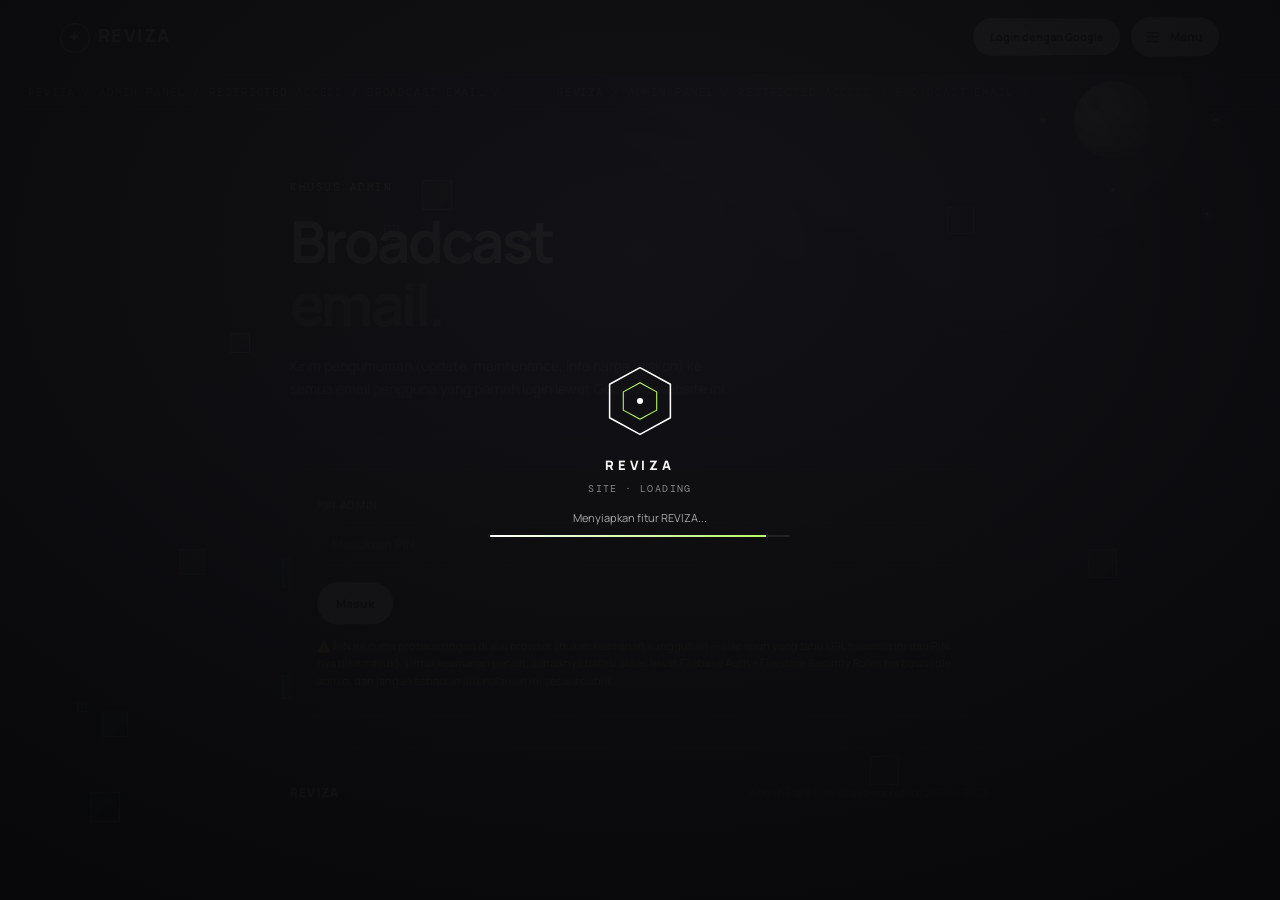
==== commit 87db0931: "Add files via upload" ====
--- a/admin.html
+++ b/admin.html
@@ -133,14 +133,6 @@
       <div class="loading-progress"><span id="loadingBar"></span></div>
     </div>
   </div>
-    <div class="cube c2" style="--s:44px"><i class="f1"></i><i class="f2"></i><i class="f3"></i><i class="f4"></i><i class="f5"></i><i class="f6"></i></div>
-    <div class="cube c3" style="--s:82px"><i class="f1"></i><i class="f2"></i><i class="f3"></i><i class="f4"></i><i class="f5"></i><i class="f6"></i></div>
-    <div class="cube c4" style="--s:34px"><i class="f1"></i><i class="f2"></i><i class="f3"></i><i class="f4"></i><i class="f5"></i><i class="f6"></i></div>
-    <div class="cube c5" style="--s:54px"><i class="f1"></i><i class="f2"></i><i class="f3"></i><i class="f4"></i><i class="f5"></i><i class="f6"></i></div>
-    <div class="cube c6" style="--s:38px"><i class="f1"></i><i class="f2"></i><i class="f3"></i><i class="f4"></i><i class="f5"></i><i class="f6"></i></div>
-    <div class="cube c7" style="--s:48px"><i class="f1"></i><i class="f2"></i><i class="f3"></i><i class="f4"></i><i class="f5"></i><i class="f6"></i></div>
-    <div class="cube c8" style="--s:60px"><i class="f1"></i><i class="f2"></i><i class="f3"></i><i class="f4"></i><i class="f5"></i><i class="f6"></i></div>
-  </div>
   <!-- GANTI LINK — SUARA SETIAP KLIK (opsional). Taruh link mp3/wav pendek di source src di bawah ini. -->
   <audio id="clickSnd" preload="none"><source src="" type="audio/mpeg"></audio>
   <!-- LIGHTBOX FOTO — klik gambar apapun buat lihat versi besarnya -->
@@ -162,7 +154,7 @@
       <a href="profiledev.html">Profil Developer</a>
       <a href="admin.html" aria-current="page">Admin</a>
       <a href="#" data-coming-soon>FAQ</a>
-      <a href="#" data-coming-soon>Syarat &amp; Ketentuan</a>
+      <a href="ketentuan.html">Syarat &amp; Ketentuan</a>
       <a href="https://wa.me/628978595858" target="_blank" rel="noopener">Kontak Admin ↗</a>
     </nav>
     <div class="social-foot">REVIZA · All rights reserved · 2024—2026</div>
--- a/reviza-ui.css
+++ b/reviza-ui.css
@@ -18,6 +18,12 @@
 }
 a,button,.btn,input,textarea,select,[role="button"]{cursor:pointer}
 input,textarea{cursor:text}
+
+/* ---- Cegah background "kosong putih" muncul sekilas saat overscroll/scroll
+   cepat di HP (elastic bounce iOS & fling scroll Android). Tanpa ini, area di
+   luar body yang ke-reveal saat overscroll defaultnya putih. ---- */
+html{background:#050505}
+html,body{overscroll-behavior-y:none}
 
 /* ==========================================================================
    1) BACKGROUND — gradasi hitam ke abu-abu gelap, berlaku di semua halaman
@@ -61,9 +67,9 @@
    kubus 6 sisi), ukuran lebih kecil, jumlahnya lebih banyak, dan otomatis
    di-generate oleh reviza-core.js (tidak perlu markup manual per halaman).
    ========================================================================== */
-.holo-field{position:fixed;inset:0;z-index:1;pointer-events:none;overflow:hidden;perspective:1100px;transform:translateZ(0);will-change:transform;contain:layout style}
-.holo{position:absolute;transform-style:preserve-3d;opacity:.85;will-change:transform;backface-visibility:hidden;-webkit-backface-visibility:hidden}
-.holo .hf{position:absolute;width:100%;height:100%;display:block;border:1px solid rgba(205,228,255,.6);background:linear-gradient(135deg,rgba(150,210,255,.24) 0%,rgba(210,160,255,.12) 55%,rgba(255,255,255,.03) 100%);box-shadow:0 0 9px rgba(170,205,255,.35),inset 0 0 9px rgba(255,255,255,.16);backface-visibility:hidden;-webkit-backface-visibility:hidden}
+.holo-field{position:fixed;inset:0;z-index:1;pointer-events:none;overflow:hidden;perspective:1100px;transform:translateZ(0);contain:layout style paint}
+.holo{position:absolute;transform-style:preserve-3d;opacity:.85;backface-visibility:hidden;-webkit-backface-visibility:hidden}
+.holo .hf{position:absolute;width:100%;height:100%;display:block;border:1px solid rgba(205,228,255,.6);background:linear-gradient(135deg,rgba(150,210,255,.24) 0%,rgba(210,160,255,.12) 55%,rgba(255,255,255,.03) 100%);backface-visibility:hidden;-webkit-backface-visibility:hidden}
 .holo .hf1{transform:rotateY(0deg) translateZ(calc(var(--s,18px)/2))}
 .holo .hf2{transform:rotateY(90deg) translateZ(calc(var(--s,18px)/2))}
 .holo .hf3{transform:rotateY(180deg) translateZ(calc(var(--s,18px)/2))}
